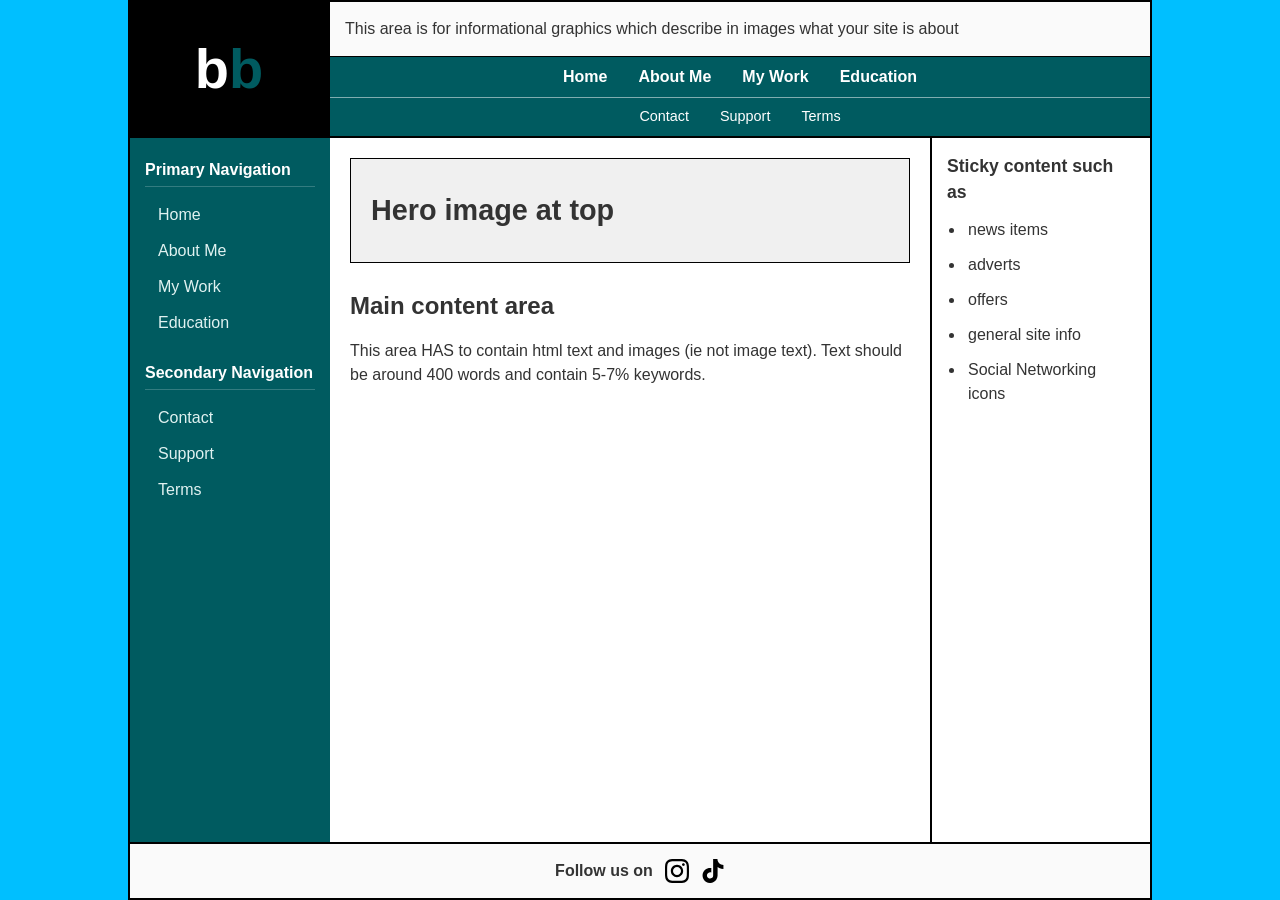
==== about.html @ 60c80283 "Update logo area and main content text" ====
<!DOCTYPE html>
<html lang="en">
<head>
  <meta charset="UTF-8">
  <meta name="viewport" content="width=device-width, initial-scale=1.0">
  <title>GitHub Website Layout</title>
  <link rel="stylesheet" href="style.css">
  <script src="nav.js" defer></script>
</head>
<body>

  <div class="site-wrapper">
    <!-- Header Section -->
    <header class="site-header">
      <!-- Plain Text Logo Area -->
      <div class="logo-area">
        <a href="index.html" class="logo-link" aria-label="bb Home">
          <span class="logo-text">b<span class="teal-b">b</span></span>
        </a>
      </div>

      <div class="header-right">
        <div class="info-graphics">
          This area is for informational graphics which describe in images what your site is about
        </div>
        <div class="top-nav">
          <div id="top-primary-nav" class="primary-nav-top"></div>
          <div id="top-secondary-nav" class="secondary-nav-top"></div>
        </div>
      </div>
    </header>

    <!-- Main Container Layout -->
    <div class="main-container">
      <!-- Left Sidebar: Dark Teal Area -->
      <aside id="left-sidebar-nav" class="left-sidebar">
        <!-- Injected dynamically via nav.js -->
      </aside>

      <!-- Center Content Area -->
      <main class="content-area">
        <section class="hero-image">
          <h2>Hero image at top</h2>
        </section>

        <article class="main-content">
          <h2>Main content area</h2>
          <p>
            This area HAS to contain html text and images (ie not image text). 
            Text should be around 400 words and contain 5-7% keywords.
          </p>
        </article>
      </main>

      <!-- Right Sidebar -->
      <aside class="right-sidebar">
        <div class="sticky-content">
          <h3>Sticky content such as</h3>
          <ul>
            <li>news items</li>
            <li>adverts</li>
            <li>offers</li>
            <li>general site info</li>
            <li>Social Networking icons</li>
          </ul>
        </div>
      </aside>
    </div>

    <!-- Footer Section with Instagram & TikTok Links -->
    <footer class="site-footer">
      <div class="footer-content">
        <span>Follow us on</span>
        <div class="social-links">
          <!-- Instagram Link -->
          <a href="https://instagram.com/your-username" target="_blank" rel="noopener noreferrer" aria-label="Instagram">
            <svg class="social-icon" viewBox="0 0 24 24" width="24" height="24">
              <path fill="currentColor" d="M12 2.163c3.204 0 3.584.012 4.85.07 3.252.148 4.771 1.691 4.919 4.919.058 1.265.069 1.645.069 4.849 0 3.205-.012 3.584-.069 4.849-.149 3.225-1.664 4.771-4.919 4.919-1.266.058-1.644.07-4.85.07-3.204 0-3.584-.012-4.849-.07-3.26-.149-4.771-1.699-4.919-4.92-.058-1.265-.07-1.644-.07-4.849 0-3.204.013-3.583.07-4.849.149-3.227 1.664-4.771 4.919-4.919 1.266-.057 1.645-.069 4.849-.069zm0-2.163c-3.259 0-3.667.014-4.947.072-4.358.2-6.78 2.618-6.98 6.98-.059 1.281-.073 1.689-.073 4.948 0 3.259.014 3.668.072 4.948.2 4.358 2.618 6.78 6.98 6.98 1.281.058 1.689.072 4.948.072 3.259 0 3.668-.014 4.948-.072 4.354-.2 6.782-2.618 6.979-6.98.059-1.28.073-1.689.073-4.948 0-3.259-.014-3.667-.072-4.947-.196-4.354-2.617-6.78-6.979-6.98-1.281-.059-1.69-.073-4.949-.073zm0 5.838c-3.403 0-6.162 2.759-6.162 6.162s2.759 6.163 6.162 6.163 6.162-2.759 6.162-6.163c0-3.403-2.759-6.162-6.162-6.162zm0 10.162c-2.209 0-4-1.79-4-4 0-2.209 1.791-4 4-4s4 1.791 4 4c0 2.21-1.791 4-4 4zm6.406-11.845c-.796 0-1.441.645-1.441 1.44s.645 1.44 1.441 1.44c.795 0 1.439-.645 1.439-1.44s-.644-1.44-1.439-1.44z"/>
            </svg>
          </a>

          <!-- TikTok Link -->
          <a href="https://tiktok.com/@your-username" target="_blank" rel="noopener noreferrer" aria-label="TikTok">
            <svg class="social-icon" viewBox="0 0 24 24" width="24" height="24">
              <path fill="currentColor" d="M12.525.02c1.31-.02 2.61-.01 3.91-.02.08 1.53.63 3.09 1.75 4.17 1.12 1.11 2.7 1.62 4.24 1.79v4.03c-1.44-.05-2.89-.35-4.2-.97-.57-.26-1.1-.59-1.62-.93-.01 2.92.01 5.84-.02 8.75-.08 1.4-.54 2.79-1.35 3.94-1.31 1.92-3.58 3.17-5.91 3.21-1.43.08-2.86-.31-4.08-1.03-2.02-1.19-3.44-3.37-3.65-5.71-.02-.5-.03-1-.01-1.49.18-1.9 1.12-3.72 2.58-4.96 1.66-1.44 3.98-2.13 6.15-1.72.02 1.48-.04 2.96-.04 4.44-.99-.32-2.15-.23-3.02.37-.82.56-1.32 1.56-1.3 2.55.01 1.01.55 1.97 1.39 2.51.98.65 2.29.69 3.3.15.82-.43 1.38-1.25 1.47-2.17.07-1.18.02-2.38.02-3.57V0z"/>
            </svg>
          </a>
        </div>
      </div>
    </footer>
  </div>

</body>
</html>
---- style.css ----
/* Reset & Base Styles */
* {
  box-sizing: border-box;
  margin: 0;
  padding: 0;
}

body {
  font-family: Arial, sans-serif;
  line-height: 1.5;
  color: #333;
  /* Sky Blue outer margins (10% left & right) */
  background-color: #00BFFF; 
  padding: 0 10%;
  min-height: 100vh;
}

/* Outer Container Wrapper */
.site-wrapper {
  background-color: #ffffff;
  border: 2px solid #000;
  min-height: 100vh;
  display: flex;
  flex-direction: column;
}

/* ===================================================
   HEADER SECTION & LOGO AREA
   =================================================== */
.site-header {
  display: grid;
  grid-template-columns: 200px 1fr;
  border-bottom: 2px solid #000;
}

.logo-area {
  background-color: #000000;
  border-right: 2px solid #000;
  padding: 10px;
  display: flex;
  justify-content: center;
  align-items: center;
}

.logo-link {
  text-decoration: none;
}

.logo-text {
  font-family: Arial, sans-serif;
  font-size: 3.5rem;
  font-weight: bold;
  color: #FFFFFF; /* First 'b' in white */
  line-height: 1;
}

.teal-b {
  color: #005B60; /* Second 'b' in Dark Teal */
}

.header-right {
  display: flex;
  flex-direction: column;
}

.info-graphics {
  padding: 15px;
  border-bottom: 1px solid #000;
  flex-grow: 1;
  background-color: #fafafa;
}

/* ===================================================
   TOP NAVIGATION BAR (Dark Teal with White Line)
   =================================================== */
.top-nav {
  background-color: #005B60; /* Dark Teal */
}

.primary-nav-top,
.secondary-nav-top {
  padding: 8px 15px;
  text-align: center;
}

/* White line separating Primary and Secondary Top Navigation */
.primary-nav-top {
  border-bottom: 1px solid rgba(255, 255, 255, 0.5); 
  font-weight: bold;
}

.secondary-nav-top {
  font-size: 0.9rem;
}

.nav-list {
  list-style: none;
  display: flex;
  justify-content: center;
  gap: 15px;
}

/* Links inside Top Navigation */
.top-nav .nav-list a {
  color: #ffffff; /* White font color */
  position: relative;
  text-decoration: none;
  padding: 4px 8px;
  transition: color 0.2s ease, background-color 0.2s ease;
  border-radius: 3px;
}

/* Hover Effect on Top Navigation */
.top-nav .nav-list a:hover {
  color: #000000;
  background-color: #00BFFF; /* Sky Blue fill on hover */
  font-weight: bold;
}

.top-nav .nav-list a::after {
  content: '';
  position: absolute;
  width: 0;
  height: 3px;
  bottom: -2px;
  left: 0;
  background-color: #00BFFF;
  transition: width 0.25s ease-in-out;
}

.top-nav .nav-list a:hover::after {
  width: 100%;
}

/* ===================================================
   MAIN CONTAINER (3-COLUMN LAYOUT)
   =================================================== */
.main-container {
  display: grid;
  grid-template-columns: 200px 1fr 220px;
  flex: 1;
}

/* LEFT SIDEBAR: Dark Teal / Turquoise */
.left-sidebar {
  border: none;
  background-color: #005B60;
  color: #ffffff;
  padding: 20px 15px;
}

.left-sidebar .nav-group {
  margin-bottom: 20px;
}

.left-sidebar h3 {
  font-size: 1rem;
  margin-bottom: 10px;
  color: #ffffff;
  border-bottom: 1px solid rgba(255, 255, 255, 0.2);
  padding-bottom: 4px;
}

.sidebar-list {
  list-style: none;
}

.sidebar-list a {
  display: block;
  text-decoration: none;
  color: #e0f2f1;
  padding: 6px 10px;
  border-left: 3px solid transparent;
  border-radius: 3px;
  transition: all 0.2s ease;
}

/* Left sidebar hover effect with Sky Blue fill */
.sidebar-list a:hover {
  color: #000000;
  border-left: 3px solid #00BFFF;
  background-color: #00BFFF;
  padding-left: 12px;
  font-weight: bold;
}

/* Middle Content Area */
.content-area {
  padding: 20px;
}

.hero-image {
  border: 1px solid #000;
  padding: 30px 20px;
  margin-bottom: 25px;
  background-color: #f0f0f0;
}

.hero-image h2 {
  font-size: 1.8rem;
}

.main-content h2 {
  margin-bottom: 15px;
}

/* Right Sidebar */
.right-sidebar {
  border-left: 2px solid #000;
  padding: 15px;
}

.sticky-content {
  position: sticky;
  top: 15px;
}

.sticky-content h3 {
  margin-bottom: 10px;
  font-size: 1.1rem;
}

.sticky-content ul {
  padding-left: 18px;
  margin-bottom: 15px;
}

.sticky-content li {
  margin-bottom: 5px;
  padding: 3px;
  transition: color 0.2s ease, background-color 0.2s ease;
}

.sticky-content li:hover {
  color: #008BC4;
  background-color: #E6F7FF;
  cursor: pointer;
}

/* ===================================================
   FOOTER SECTION & SOCIAL LINKS
   =================================================== */
.site-footer {
  border-top: 2px solid #000;
  padding: 15px 20px;
  background-color: #fafafa;
}

.footer-content {
  display: flex;
  align-items: center;
  justify-content: center;
  gap: 12px;
  font-weight: bold;
  font-size: 1rem;
}

.social-links {
  display: flex;
  align-items: center;
  gap: 12px;
}

.social-links a {
  color: #000;
  display: inline-flex;
  align-items: center;
  justify-content: center;
  transition: transform 0.2s ease, color 0.2s ease;
}

.social-links a:hover {
  color: #00BFFF;
  transform: translateY(-2px);
}

.social-icon {
  fill: currentColor;
}

/* Responsive collapse for mobile screens */
@media (max-width: 768px) {
  body {
    padding: 0;
  }

  .site-header,
  .main-container {
    grid-template-columns: 1fr;
  }

  .logo-area, .left-sidebar, .right-sidebar {
    border: none;
    border-bottom: 2px solid #000;
  }
}
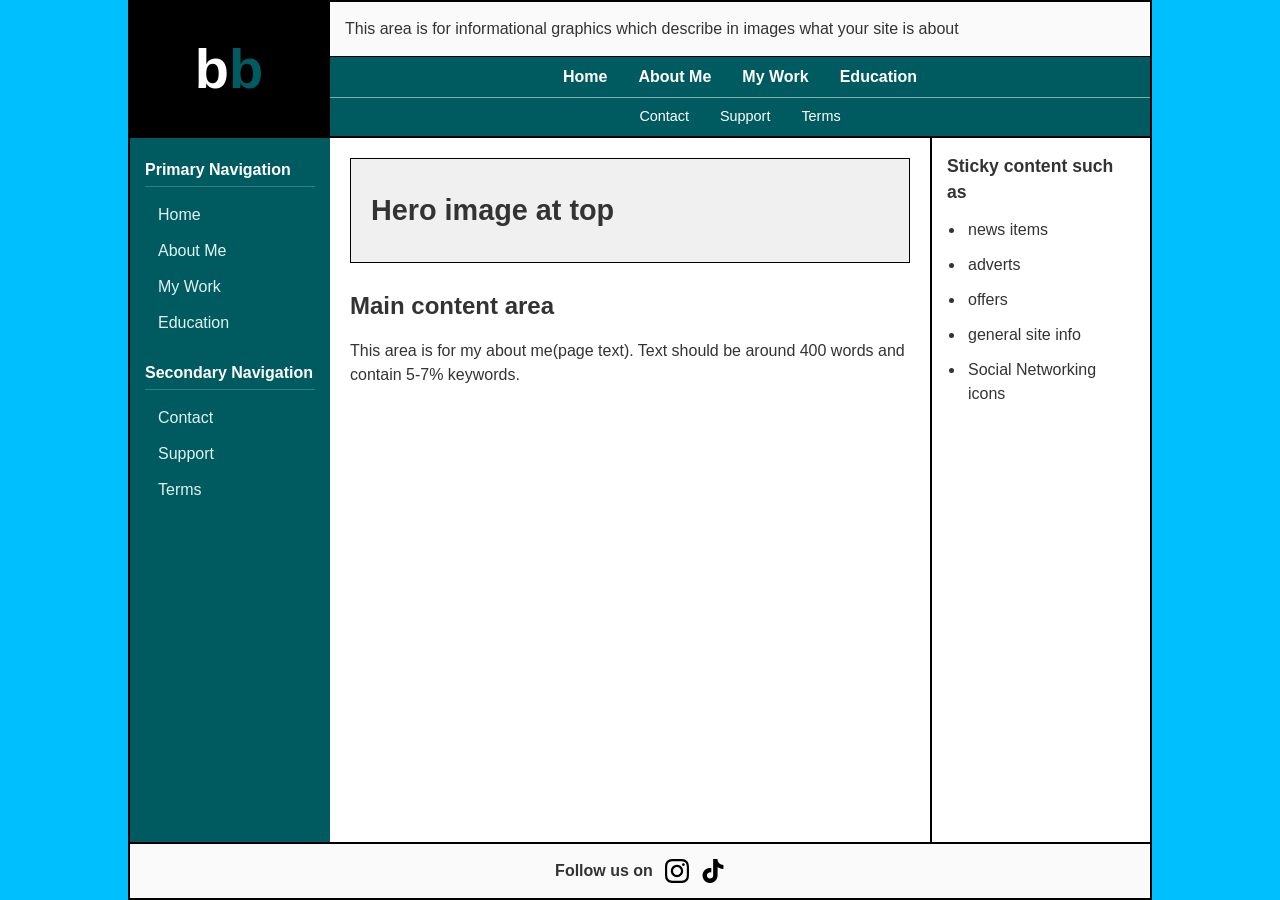
==== commit c8fbc27e: "Update about.html" ====
--- a/about.html
+++ b/about.html
@@ -46,7 +46,7 @@
         <article class="main-content">
           <h2>Main content area</h2>
           <p>
-            This area HAS to contain html text and images (ie not image text). 
+            This area is for my about me(page text). 
             Text should be around 400 words and contain 5-7% keywords.
           </p>
         </article>
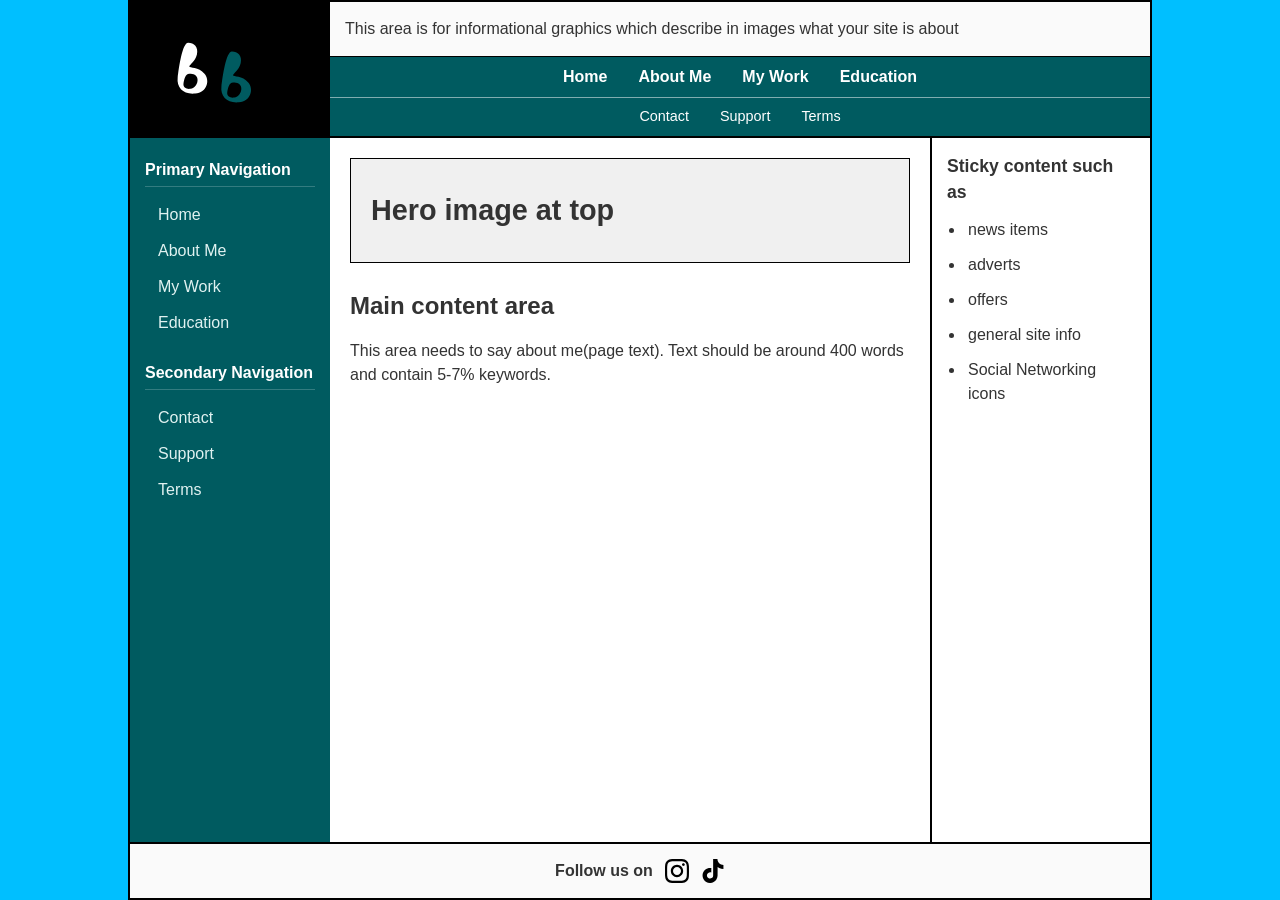
==== commit d18131a2: "Replace logo with SVG and update about text Updated logo section to use SVG and modified about text." ====
--- a/about.html
+++ b/about.html
@@ -12,10 +12,15 @@
   <div class="site-wrapper">
     <!-- Header Section -->
     <header class="site-header">
-      <!-- Plain Text Logo Area -->
+      <!-- Custom SVG Logo Area -->
       <div class="logo-area">
         <a href="index.html" class="logo-link" aria-label="bb Home">
-          <span class="logo-text">b<span class="teal-b">b</span></span>
+          <svg class="logo-svg" viewBox="0 0 240 120" xmlns="http://www.w3.org/2000/svg">
+            <!-- First 'b' (White) -->
+            <path class="logo-b-white" d="M 50 15 C 60 15, 68 22, 65 35 C 62 48, 52 52, 52 56 C 52 58, 68 56, 78 68 C 88 80, 82 100, 62 102 C 42 104, 30 92, 32 75 C 34 58, 40 15, 50 15 Z M 52 68 C 45 68, 43 78, 42 85 C 41 92, 47 95, 54 94 C 61 93, 67 85, 66 77 C 65 70, 59 68, 52 68 Z" />
+            <!-- Second 'b' (Dark Teal) -->
+            <path class="logo-b-teal" d="M 125 30 C 135 30, 143 37, 140 50 C 137 63, 127 67, 127 71 C 127 73, 143 71, 153 83 C 163 95, 157 115, 137 117 C 117 119, 105 107, 107 90 C 109 73, 115 30, 125 30 Z M 127 83 C 120 83, 118 93, 117 100 C 116 107, 122 110, 129 109 C 136 108, 142 100, 141 92 C 140 85, 134 83, 127 83 Z" />
+          </svg>
         </a>
       </div>
 
@@ -46,7 +51,7 @@
         <article class="main-content">
           <h2>Main content area</h2>
           <p>
-            This area is for my about me(page text). 
+            This area needs to say about me(page text). 
             Text should be around 400 words and contain 5-7% keywords.
           </p>
         </article>
--- a/style.css
+++ b/style.css
@@ -25,7 +25,7 @@
 }
 
 /* ===================================================
-   HEADER SECTION & LOGO AREA
+   HEADER SECTION & SVG LOGO AREA
    =================================================== */
 .site-header {
   display: grid;
@@ -43,19 +43,25 @@
 }
 
 .logo-link {
+  display: flex;
+  justify-content: center;
+  align-items: center;
+  width: 100%;
   text-decoration: none;
 }
 
-.logo-text {
-  font-family: Arial, sans-serif;
-  font-size: 3.5rem;
-  font-weight: bold;
-  color: #FFFFFF; /* First 'b' in white */
-  line-height: 1;
-}
-
-.teal-b {
-  color: #005B60; /* Second 'b' in Dark Teal */
+.logo-svg {
+  width: 140px;
+  height: auto;
+  display: block;
+}
+
+.logo-b-white {
+  fill: #FFFFFF; /* First 'b' in white */
+}
+
+.logo-b-teal {
+  fill: #005B60; /* Second 'b' in Dark Teal */
 }
 
 .header-right {
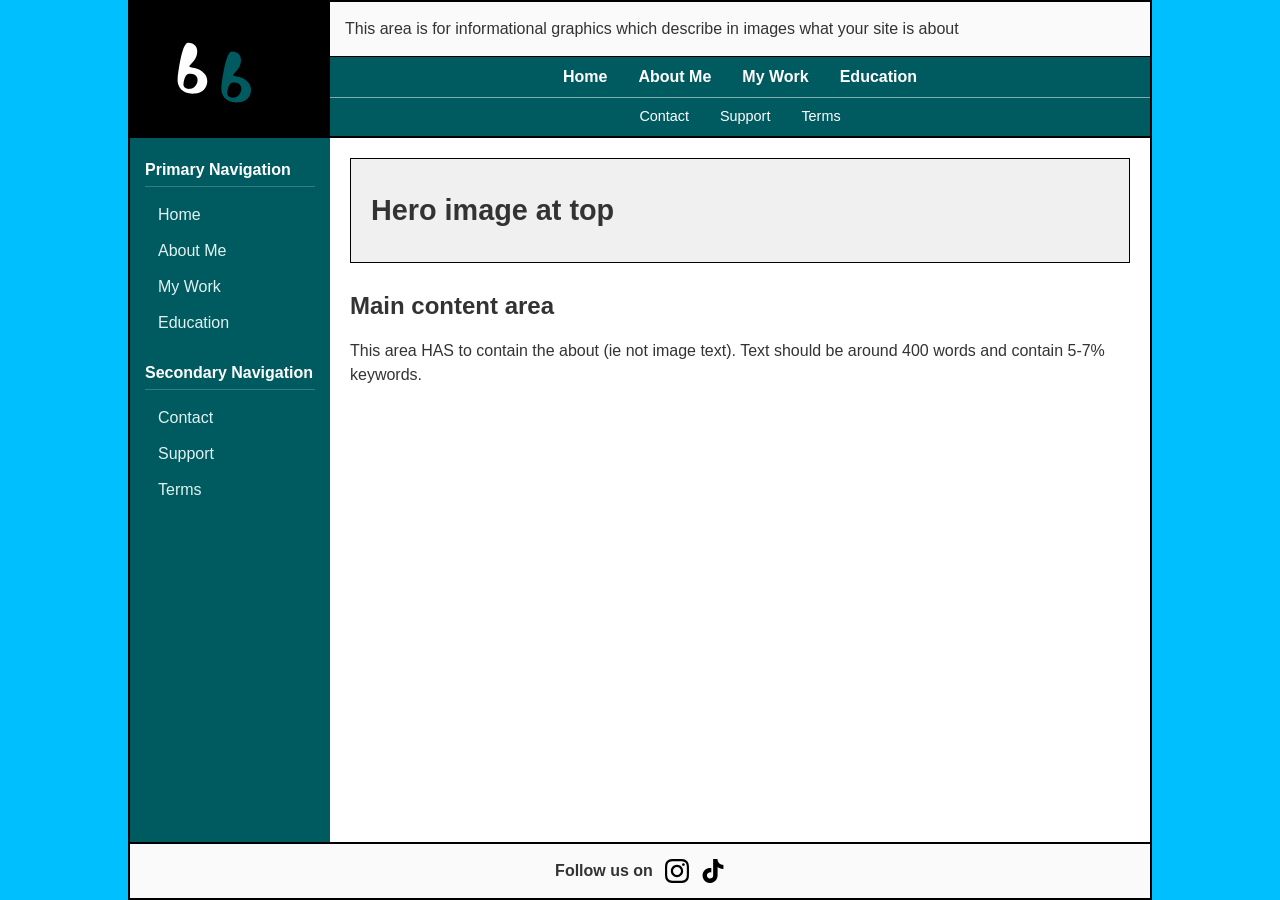
==== commit e90d49ed: "Revise about.html layout and content descriptions Updated comments and text in the about.html file t" ====
--- a/about.html
+++ b/about.html
@@ -35,14 +35,14 @@
       </div>
     </header>
 
-    <!-- Main Container Layout -->
+    <!-- Main Container Layout (2-Column Layout Now) -->
     <div class="main-container">
       <!-- Left Sidebar: Dark Teal Area -->
       <aside id="left-sidebar-nav" class="left-sidebar">
         <!-- Injected dynamically via nav.js -->
       </aside>
 
-      <!-- Center Content Area -->
+      <!-- Center Content Area (Expanded) -->
       <main class="content-area">
         <section class="hero-image">
           <h2>Hero image at top</h2>
@@ -51,25 +51,11 @@
         <article class="main-content">
           <h2>Main content area</h2>
           <p>
-            This area needs to say about me(page text). 
+            This area HAS to contain the about (ie not image text). 
             Text should be around 400 words and contain 5-7% keywords.
           </p>
         </article>
       </main>
-
-      <!-- Right Sidebar -->
-      <aside class="right-sidebar">
-        <div class="sticky-content">
-          <h3>Sticky content such as</h3>
-          <ul>
-            <li>news items</li>
-            <li>adverts</li>
-            <li>offers</li>
-            <li>general site info</li>
-            <li>Social Networking icons</li>
-          </ul>
-        </div>
-      </aside>
     </div>
 
     <!-- Footer Section with Instagram & TikTok Links -->
--- a/style.css
+++ b/style.css
@@ -139,11 +139,11 @@
 }
 
 /* ===================================================
-   MAIN CONTAINER (3-COLUMN LAYOUT)
+   MAIN CONTAINER (2-COLUMN EXPANDED LAYOUT)
    =================================================== */
 .main-container {
   display: grid;
-  grid-template-columns: 200px 1fr 220px;
+  grid-template-columns: 200px 1fr; /* Updated to 2 columns */
   flex: 1;
 }
 
@@ -190,7 +190,7 @@
   font-weight: bold;
 }
 
-/* Middle Content Area */
+/* Middle Content Area (Expanded across remaining space) */
 .content-area {
   padding: 20px;
 }
@@ -210,39 +210,6 @@
   margin-bottom: 15px;
 }
 
-/* Right Sidebar */
-.right-sidebar {
-  border-left: 2px solid #000;
-  padding: 15px;
-}
-
-.sticky-content {
-  position: sticky;
-  top: 15px;
-}
-
-.sticky-content h3 {
-  margin-bottom: 10px;
-  font-size: 1.1rem;
-}
-
-.sticky-content ul {
-  padding-left: 18px;
-  margin-bottom: 15px;
-}
-
-.sticky-content li {
-  margin-bottom: 5px;
-  padding: 3px;
-  transition: color 0.2s ease, background-color 0.2s ease;
-}
-
-.sticky-content li:hover {
-  color: #008BC4;
-  background-color: #E6F7FF;
-  cursor: pointer;
-}
-
 /* ===================================================
    FOOTER SECTION & SOCIAL LINKS
    =================================================== */
@@ -295,7 +262,7 @@
     grid-template-columns: 1fr;
   }
 
-  .logo-area, .left-sidebar, .right-sidebar {
+  .logo-area, .left-sidebar {
     border: none;
     border-bottom: 2px solid #000;
   }
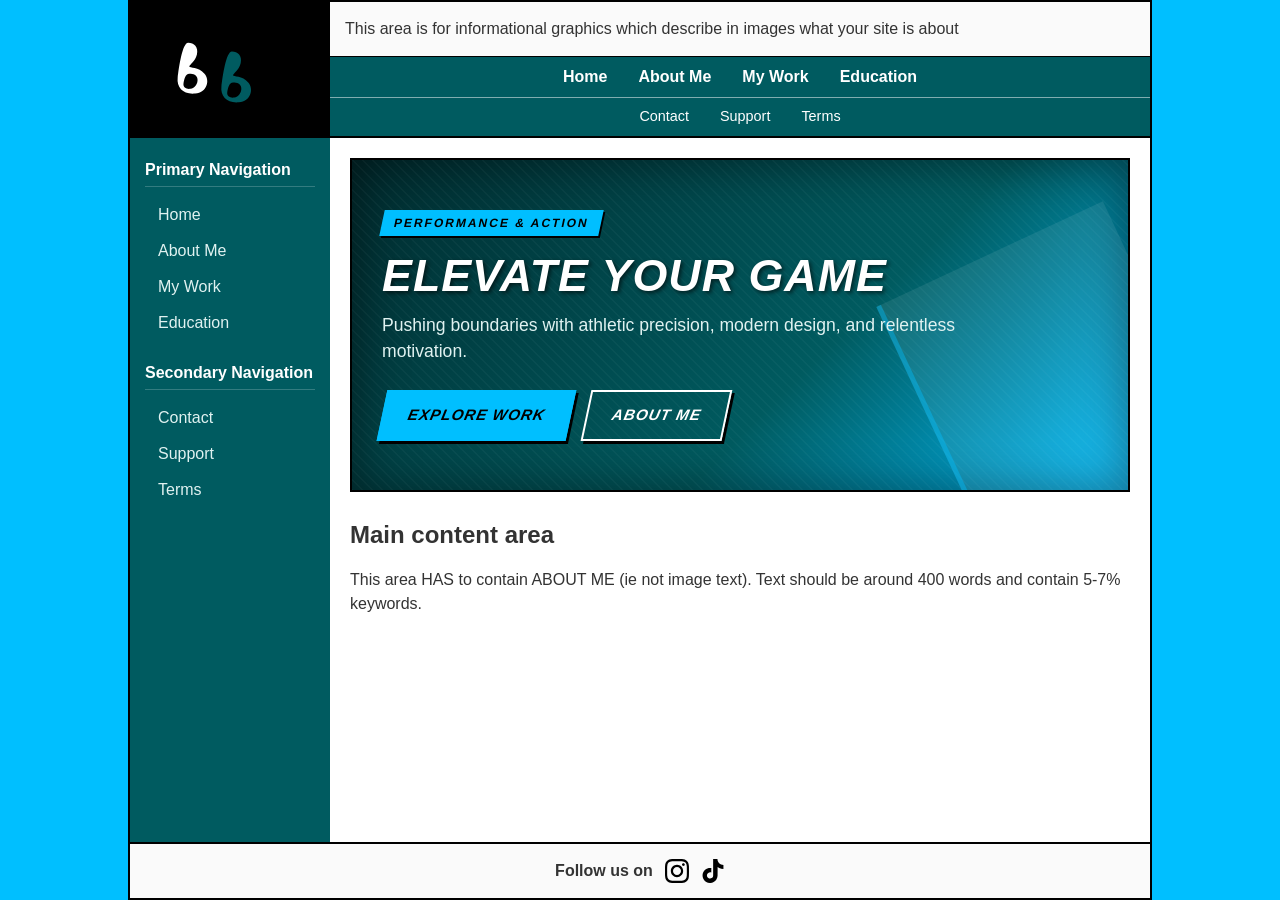
==== commit ba6fbc0c: "Update about.html" ====
--- a/about.html
+++ b/about.html
@@ -35,23 +35,35 @@
       </div>
     </header>
 
-    <!-- Main Container Layout (2-Column Layout Now) -->
+    <!-- Main Container Layout (2-Column Layout) -->
     <div class="main-container">
       <!-- Left Sidebar: Dark Teal Area -->
       <aside id="left-sidebar-nav" class="left-sidebar">
         <!-- Injected dynamically via nav.js -->
       </aside>
 
-      <!-- Center Content Area (Expanded) -->
+      <!-- Center Content Area -->
       <main class="content-area">
-        <section class="hero-image">
-          <h2>Hero image at top</h2>
+        <!-- Sports-Style Hero Banner Container -->
+        <section class="sports-hero">
+          <div class="sports-hero-overlay"></div>
+          <div class="sports-hero-content">
+            <span class="sports-badge">PERFORMANCE & ACTION</span>
+            <h1 class="sports-title">ELEVATE YOUR GAME</h1>
+            <p class="sports-subtitle">Pushing boundaries with athletic precision, modern design, and relentless motivation.</p>
+            <div class="sports-actions">
+              <a href="#work" class="sports-btn primary-btn">EXPLORE WORK</a>
+              <a href="#about" class="sports-btn secondary-btn">ABOUT ME</a>
+            </div>
+          </div>
+          <!-- Angular Sports Design Accents -->
+          <div class="sports-accent-stripe"></div>
         </section>
 
         <article class="main-content">
           <h2>Main content area</h2>
           <p>
-            This area HAS to contain the about (ie not image text). 
+            This area HAS to contain ABOUT ME (ie not image text). 
             Text should be around 400 words and contain 5-7% keywords.
           </p>
         </article>
--- a/style.css
+++ b/style.css
@@ -143,7 +143,7 @@
    =================================================== */
 .main-container {
   display: grid;
-  grid-template-columns: 200px 1fr; /* Updated to 2 columns */
+  grid-template-columns: 200px 1fr;
   flex: 1;
 }
 
@@ -190,20 +190,135 @@
   font-weight: bold;
 }
 
-/* Middle Content Area (Expanded across remaining space) */
+/* Middle Content Area */
 .content-area {
   padding: 20px;
 }
 
-.hero-image {
-  border: 1px solid #000;
-  padding: 30px 20px;
+/* ===================================================
+   SPORTS-STYLE HERO BANNER DESIGN
+   =================================================== */
+.sports-hero {
+  position: relative;
+  background: linear-gradient(135deg, #002B2E 0%, #005B60 60%, #00BFFF 100%);
+  border: 2px solid #000;
+  color: #ffffff;
+  padding: 50px 30px;
   margin-bottom: 25px;
-  background-color: #f0f0f0;
-}
-
-.hero-image h2 {
-  font-size: 1.8rem;
+  overflow: hidden;
+  box-shadow: inset 0 0 50px rgba(0, 0, 0, 0.5);
+}
+
+/* Sports Grid Pattern Mesh Overlay */
+.sports-hero-overlay {
+  position: absolute;
+  top: 0;
+  left: 0;
+  width: 100%;
+  height: 100%;
+  background-image: repeating-linear-gradient(45deg, rgba(255, 255, 255, 0.03) 0, rgba(255, 255, 255, 0.03) 1px, transparent 0, transparent 50%);
+  background-size: 10px 10px;
+  pointer-events: none;
+}
+
+.sports-hero-content {
+  position: relative;
+  z-index: 2;
+  max-width: 600px;
+}
+
+/* Sports Badge/Tag */
+.sports-badge {
+  display: inline-block;
+  background-color: #00BFFF;
+  color: #000000;
+  font-weight: 900;
+  font-size: 0.75rem;
+  letter-spacing: 2px;
+  padding: 4px 12px;
+  margin-bottom: 15px;
+  transform: skewX(-12deg); /* Dynamic Slant */
+  box-shadow: 2px 2px 0px #000;
+}
+
+/* Aggressive Sports Heading */
+.sports-title {
+  font-size: 2.8rem;
+  font-weight: 900;
+  font-style: italic;
+  text-transform: uppercase;
+  letter-spacing: 1px;
+  line-height: 1.1;
+  margin-bottom: 12px;
+  text-shadow: 2px 2px 4px rgba(0, 0, 0, 0.6);
+}
+
+.sports-subtitle {
+  font-size: 1.1rem;
+  color: #e0f2f1;
+  margin-bottom: 25px;
+  font-weight: 500;
+}
+
+/* Call To Action Buttons */
+.sports-actions {
+  display: flex;
+  gap: 15px;
+}
+
+.sports-btn {
+  display: inline-block;
+  text-decoration: none;
+  font-weight: bold;
+  font-style: italic;
+  font-size: 0.95rem;
+  padding: 12px 24px;
+  transform: skewX(-12deg);
+  transition: all 0.2s ease;
+  text-transform: uppercase;
+  letter-spacing: 1px;
+}
+
+.primary-btn {
+  background-color: #00BFFF;
+  color: #000000;
+  border: 2px solid #00BFFF;
+  box-shadow: 3px 3px 0px #000;
+}
+
+.primary-btn:hover {
+  background-color: #ffffff;
+  border-color: #ffffff;
+  transform: skewX(-12deg) translateY(-2px);
+  box-shadow: 5px 5px 0px #000;
+}
+
+.secondary-btn {
+  background-color: transparent;
+  color: #ffffff;
+  border: 2px solid #ffffff;
+  box-shadow: 3px 3px 0px #000;
+}
+
+.secondary-btn:hover {
+  background-color: #00BFFF;
+  color: #000000;
+  border-color: #00BFFF;
+  transform: skewX(-12deg) translateY(-2px);
+  box-shadow: 5px 5px 0px #000;
+}
+
+/* Angled Accent Stripe background elements */
+.sports-accent-stripe {
+  position: absolute;
+  right: -50px;
+  bottom: -50px;
+  width: 250px;
+  height: 300px;
+  background: rgba(255, 255, 255, 0.08);
+  transform: rotate(-25deg);
+  pointer-events: none;
+  border-left: 5px solid rgba(0, 191, 255, 0.4);
 }
 
 .main-content h2 {
@@ -266,4 +381,16 @@
     border: none;
     border-bottom: 2px solid #000;
   }
-}
+
+  .sports-title {
+    font-size: 2rem;
+  }
+
+  .sports-actions {
+    flex-direction: column;
+  }
+
+  .sports-btn {
+    text-align: center;
+  }
+}
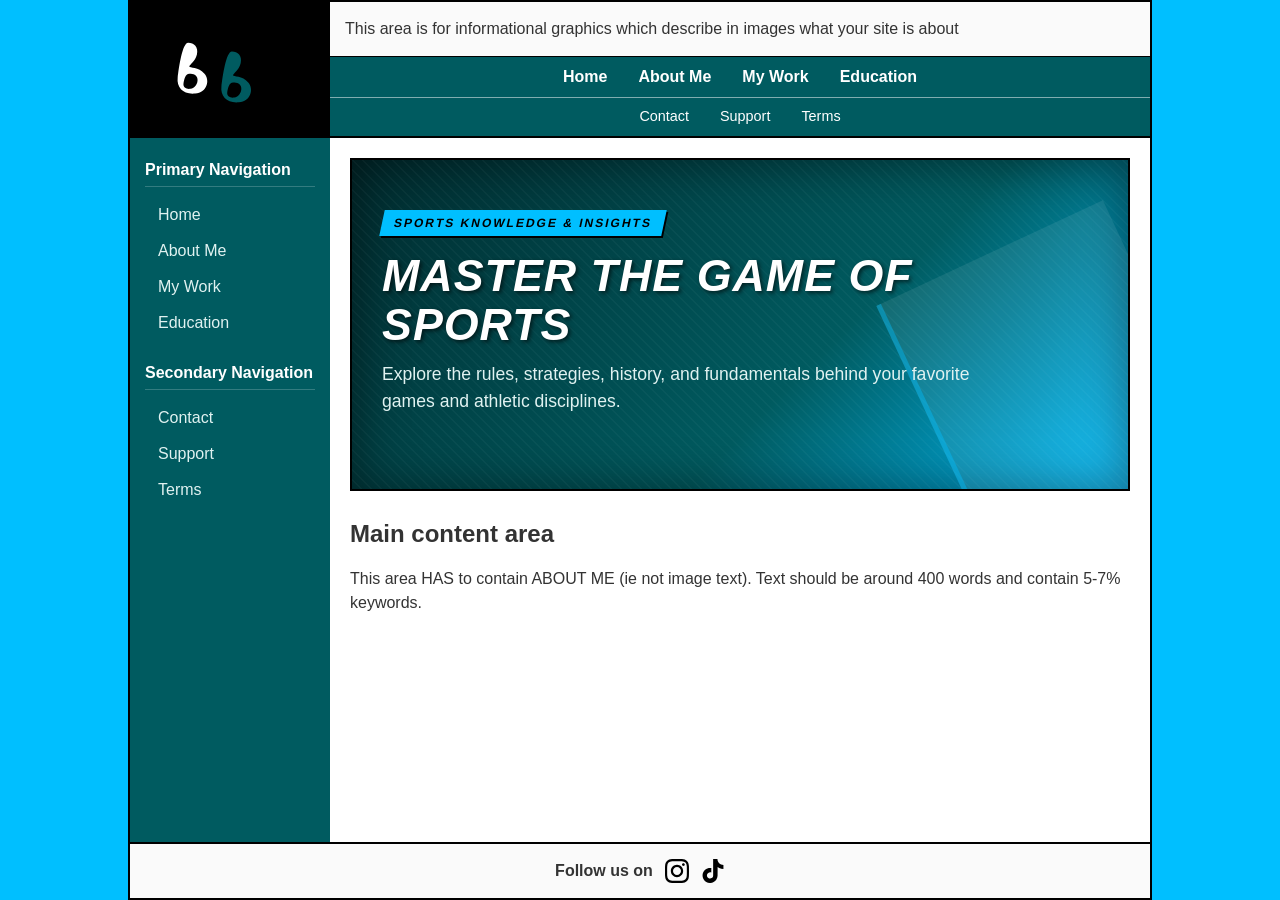
==== commit d668f095: "Update sports hero banner content and title" ====
--- a/about.html
+++ b/about.html
@@ -44,17 +44,13 @@
 
       <!-- Center Content Area -->
       <main class="content-area">
-        <!-- Sports-Style Hero Banner Container -->
+        <!-- Sports Education Hero Banner -->
         <section class="sports-hero">
           <div class="sports-hero-overlay"></div>
           <div class="sports-hero-content">
-            <span class="sports-badge">PERFORMANCE & ACTION</span>
-            <h1 class="sports-title">ELEVATE YOUR GAME</h1>
-            <p class="sports-subtitle">Pushing boundaries with athletic precision, modern design, and relentless motivation.</p>
-            <div class="sports-actions">
-              <a href="#work" class="sports-btn primary-btn">EXPLORE WORK</a>
-              <a href="#about" class="sports-btn secondary-btn">ABOUT ME</a>
-            </div>
+            <span class="sports-badge">SPORTS KNOWLEDGE & INSIGHTS</span>
+            <h1 class="sports-title">MASTER THE GAME OF SPORTS</h1>
+            <p class="sports-subtitle">Explore the rules, strategies, history, and fundamentals behind your favorite games and athletic disciplines.</p>
           </div>
           <!-- Angular Sports Design Accents -->
           <div class="sports-accent-stripe"></div>
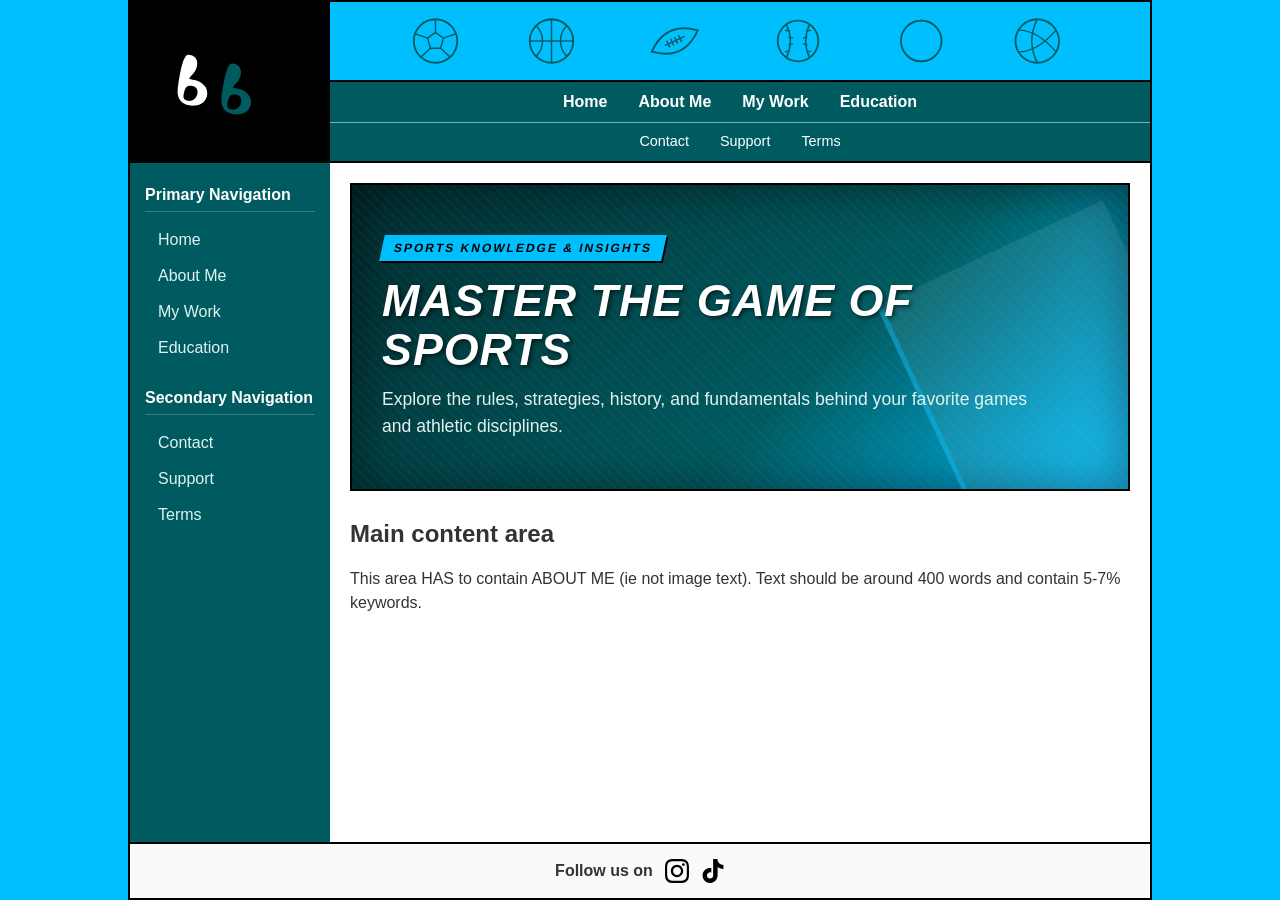
==== commit 2503f056: "Add sports banner with SVG graphics Added a sports banner with SVG outlines for various sports balls" ====
--- a/about.html
+++ b/about.html
@@ -25,9 +25,72 @@
       </div>
 
       <div class="header-right">
-        <div class="info-graphics">
-          This area is for informational graphics which describe in images what your site is about
+        <!-- Sky Blue Header Banner with Teal Sports Ball Outlines -->
+        <div class="header-sports-banner">
+          <svg class="sports-balls-svg" viewBox="0 0 1000 80" preserveAspectRatio="xMidYMid meet" xmlns="http://www.w3.org/2000/svg">
+            <!-- 1. Soccer Ball Outline -->
+            <g transform="translate(80, 40)">
+              <circle cx="0" cy="0" r="30" fill="none" stroke="#005B60" stroke-width="2.5"/>
+              <polygon points="0,-12 -11,-4 -7,10 7,10 11,-4" fill="none" stroke="#005B60" stroke-width="2"/>
+              <line x1="0" y1="-12" x2="0" y2="-30" stroke="#005B60" stroke-width="2"/>
+              <line x1="-11" y1="-4" x2="-28" y2="-10" stroke="#005B60" stroke-width="2"/>
+              <line x1="-7" y1="10" x2="-20" y2="22" stroke="#005B60" stroke-width="2"/>
+              <line x1="7" y1="10" x2="20" y2="22" stroke="#005B60" stroke-width="2"/>
+              <line x1="11" y1="-4" x2="28" y2="-10" stroke="#005B60" stroke-width="2"/>
+            </g>
+
+            <!-- 2. Basketball Outline -->
+            <g transform="translate(240, 40)">
+              <circle cx="0" cy="0" r="30" fill="none" stroke="#005B60" stroke-width="2.5"/>
+              <line x1="-30" y1="0" x2="30" y2="0" stroke="#005B60" stroke-width="2"/>
+              <line x1="0" y1="-30" x2="0" y2="30" stroke="#005B60" stroke-width="2"/>
+              <path d="M -21,-21 A 30 30 0 0 1 -21,21" fill="none" stroke="#005B60" stroke-width="2"/>
+              <path d="M 21,-21 A 30 30 0 0 0 21,21" fill="none" stroke="#005B60" stroke-width="2"/>
+            </g>
+
+            <!-- 3. American Football Outline -->
+            <g transform="translate(410, 40) rotate(-25)">
+              <path d="M -35,0 Q 0,-30 35,0 Q 0,30 -35,0 Z" fill="none" stroke="#005B60" stroke-width="2.5"/>
+              <line x1="-15" y1="0" x2="15" y2="0" stroke="#005B60" stroke-width="2"/>
+              <line x1="-10" y1="-5" x2="-10" y2="5" stroke="#005B60" stroke-width="2"/>
+              <line x1="-4" y1="-5" x2="-4" y2="5" stroke="#005B60" stroke-width="2"/>
+              <line x1="2" y1="-5" x2="2" y2="5" stroke="#005B60" stroke-width="2"/>
+              <line x1="8" y1="-5" x2="8" y2="5" stroke="#005B60" stroke-width="2"/>
+            </g>
+
+            <!-- 4. Baseball Outline -->
+            <g transform="translate(580, 40)">
+              <circle cx="0" cy="0" r="28" fill="none" stroke="#005B60" stroke-width="2.5"/>
+              <path d="M -16,-23 Q -5,0 -16,23" fill="none" stroke="#005B60" stroke-width="2"/>
+              <path d="M 16,-23 Q 5,0 16,23" fill="none" stroke="#005B60" stroke-width="2"/>
+              <!-- Stitches -->
+              <line x1="-18" y1="-15" x2="-11" y2="-13" stroke="#005B60" stroke-width="1.5"/>
+              <line x1="-13" y1="-5" x2="-7" y2="-4" stroke="#005B60" stroke-width="1.5"/>
+              <line x1="-13" y1="5" x2="-7" y2="4" stroke="#005B60" stroke-width="1.5"/>
+              <line x1="-18" y1="15" x2="-11" y2="13" stroke="#005B60" stroke-width="1.5"/>
+              <line x1="18" y1="-15" x2="11" y2="-13" stroke="#005B60" stroke-width="1.5"/>
+              <line x1="13" y1="-5" x2="7" y2="-4" stroke="#005B60" stroke-width="1.5"/>
+              <line x1="13" y1="5" x2="7" y2="4" stroke="#005B60" stroke-width="1.5"/>
+              <line x1="18" y1="15" x2="11" y2="13" stroke="#005B60" stroke-width="1.5"/>
+            </g>
+
+            <!-- 5. Tennis Ball Outline -->
+            <g transform="translate(750, 40)">
+              <circle cx="0" cy="0" r="28" fill="none" stroke="#005B60" stroke-width="2.5"/>
+              <path d="M -20,-20 A 28 28 0 0 1 20,-20" fill="none" stroke="#005B60" stroke-width="2"/>
+              <path d="M -20,20 A 28 28 0 0 0 20,20" fill="none" stroke="#005B60" stroke-width="2"/>
+            </g>
+
+            <!-- 6. Volleyball Outline -->
+            <g transform="translate(910, 40)">
+              <circle cx="0" cy="0" r="30" fill="none" stroke="#005B60" stroke-width="2.5"/>
+              <path d="M 0,-30 Q -15,0 0,30" fill="none" stroke="#005B60" stroke-width="2"/>
+              <path d="M -26,15 Q 0,15 26,-15" fill="none" stroke="#005B60" stroke-width="2"/>
+              <path d="M -26,-15 Q 0,-15 26,15" fill="none" stroke="#005B60" stroke-width="2"/>
+            </g>
+          </svg>
         </div>
+
         <div class="top-nav">
           <div id="top-primary-nav" class="primary-nav-top"></div>
           <div id="top-secondary-nav" class="secondary-nav-top"></div>
@@ -35,7 +98,7 @@
       </div>
     </header>
 
-    <!-- Main Container Layout (2-Column Layout) -->
+    <!-- Main Container Layout -->
     <div class="main-container">
       <!-- Left Sidebar: Dark Teal Area -->
       <aside id="left-sidebar-nav" class="left-sidebar">
@@ -52,7 +115,6 @@
             <h1 class="sports-title">MASTER THE GAME OF SPORTS</h1>
             <p class="sports-subtitle">Explore the rules, strategies, history, and fundamentals behind your favorite games and athletic disciplines.</p>
           </div>
-          <!-- Angular Sports Design Accents -->
           <div class="sports-accent-stripe"></div>
         </section>
 
--- a/style.css
+++ b/style.css
@@ -69,11 +69,25 @@
   flex-direction: column;
 }
 
-.info-graphics {
-  padding: 15px;
-  border-bottom: 1px solid #000;
-  flex-grow: 1;
-  background-color: #fafafa;
+/* ===================================================
+   TOP HEADER SPORTS BANNER
+   =================================================== */
+.header-sports-banner {
+  background-color: #00BFFF; /* Sky Blue background */
+  border-bottom: 2px solid #000;
+  padding: 10px 15px;
+  display: flex;
+  justify-content: center;
+  align-items: center;
+  overflow: hidden;
+  height: 80px;
+}
+
+.sports-balls-svg {
+  width: 100%;
+  height: 100%;
+  max-height: 60px;
+  display: block;
 }
 
 /* ===================================================
@@ -139,7 +153,7 @@
 }
 
 /* ===================================================
-   MAIN CONTAINER (2-COLUMN EXPANDED LAYOUT)
+   MAIN CONTAINER (2-COLUMN LAYOUT)
    =================================================== */
 .main-container {
   display: grid;
@@ -224,7 +238,7 @@
 .sports-hero-content {
   position: relative;
   z-index: 2;
-  max-width: 600px;
+  max-width: 650px;
 }
 
 /* Sports Badge/Tag */
@@ -237,7 +251,7 @@
   letter-spacing: 2px;
   padding: 4px 12px;
   margin-bottom: 15px;
-  transform: skewX(-12deg); /* Dynamic Slant */
+  transform: skewX(-12deg);
   box-shadow: 2px 2px 0px #000;
 }
 
@@ -256,56 +270,7 @@
 .sports-subtitle {
   font-size: 1.1rem;
   color: #e0f2f1;
-  margin-bottom: 25px;
   font-weight: 500;
-}
-
-/* Call To Action Buttons */
-.sports-actions {
-  display: flex;
-  gap: 15px;
-}
-
-.sports-btn {
-  display: inline-block;
-  text-decoration: none;
-  font-weight: bold;
-  font-style: italic;
-  font-size: 0.95rem;
-  padding: 12px 24px;
-  transform: skewX(-12deg);
-  transition: all 0.2s ease;
-  text-transform: uppercase;
-  letter-spacing: 1px;
-}
-
-.primary-btn {
-  background-color: #00BFFF;
-  color: #000000;
-  border: 2px solid #00BFFF;
-  box-shadow: 3px 3px 0px #000;
-}
-
-.primary-btn:hover {
-  background-color: #ffffff;
-  border-color: #ffffff;
-  transform: skewX(-12deg) translateY(-2px);
-  box-shadow: 5px 5px 0px #000;
-}
-
-.secondary-btn {
-  background-color: transparent;
-  color: #ffffff;
-  border: 2px solid #ffffff;
-  box-shadow: 3px 3px 0px #000;
-}
-
-.secondary-btn:hover {
-  background-color: #00BFFF;
-  color: #000000;
-  border-color: #00BFFF;
-  transform: skewX(-12deg) translateY(-2px);
-  box-shadow: 5px 5px 0px #000;
 }
 
 /* Angled Accent Stripe background elements */
@@ -385,12 +350,4 @@
   .sports-title {
     font-size: 2rem;
   }
-
-  .sports-actions {
-    flex-direction: column;
-  }
-
-  .sports-btn {
-    text-align: center;
-  }
-}
+}
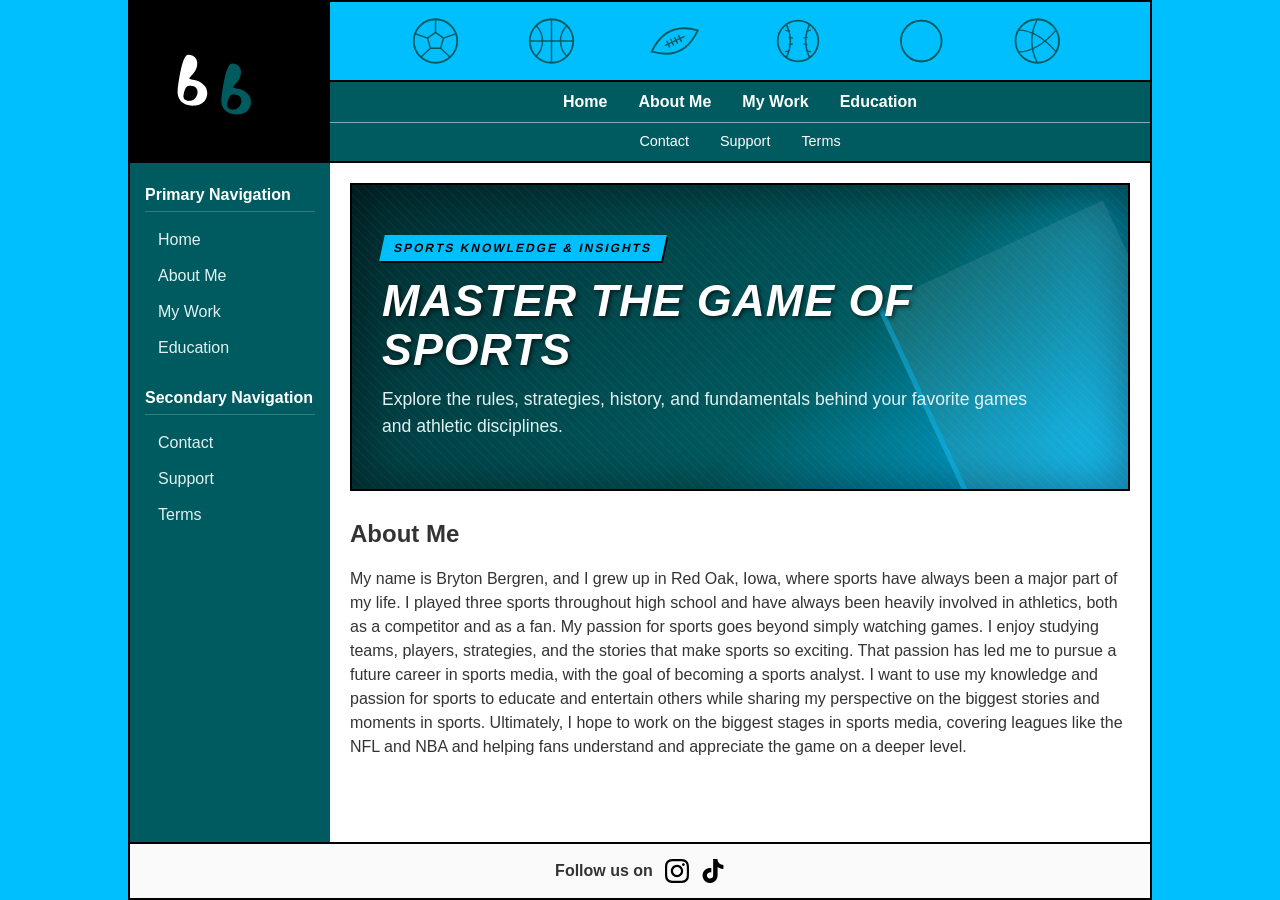
==== commit 1e1325c8: "Change 'Main content area' to 'About Me' Updated the main content area to include a personal biograp" ====
--- a/about.html
+++ b/about.html
@@ -119,10 +119,9 @@
         </section>
 
         <article class="main-content">
-          <h2>Main content area</h2>
+          <h2>About Me</h2>
           <p>
-            This area HAS to contain ABOUT ME (ie not image text). 
-            Text should be around 400 words and contain 5-7% keywords.
+            My name is Bryton Bergren, and I grew up in Red Oak, Iowa, where sports have always been a major part of my life. I played three sports throughout high school and have always been heavily involved in athletics, both as a competitor and as a fan. My passion for sports goes beyond simply watching games. I enjoy studying teams, players, strategies, and the stories that make sports so exciting. That passion has led me to pursue a future career in sports media, with the goal of becoming a sports analyst. I want to use my knowledge and passion for sports to educate and entertain others while sharing my perspective on the biggest stories and moments in sports. Ultimately, I hope to work on the biggest stages in sports media, covering leagues like the NFL and NBA and helping fans understand and appreciate the game on a deeper level.
           </p>
         </article>
       </main>
